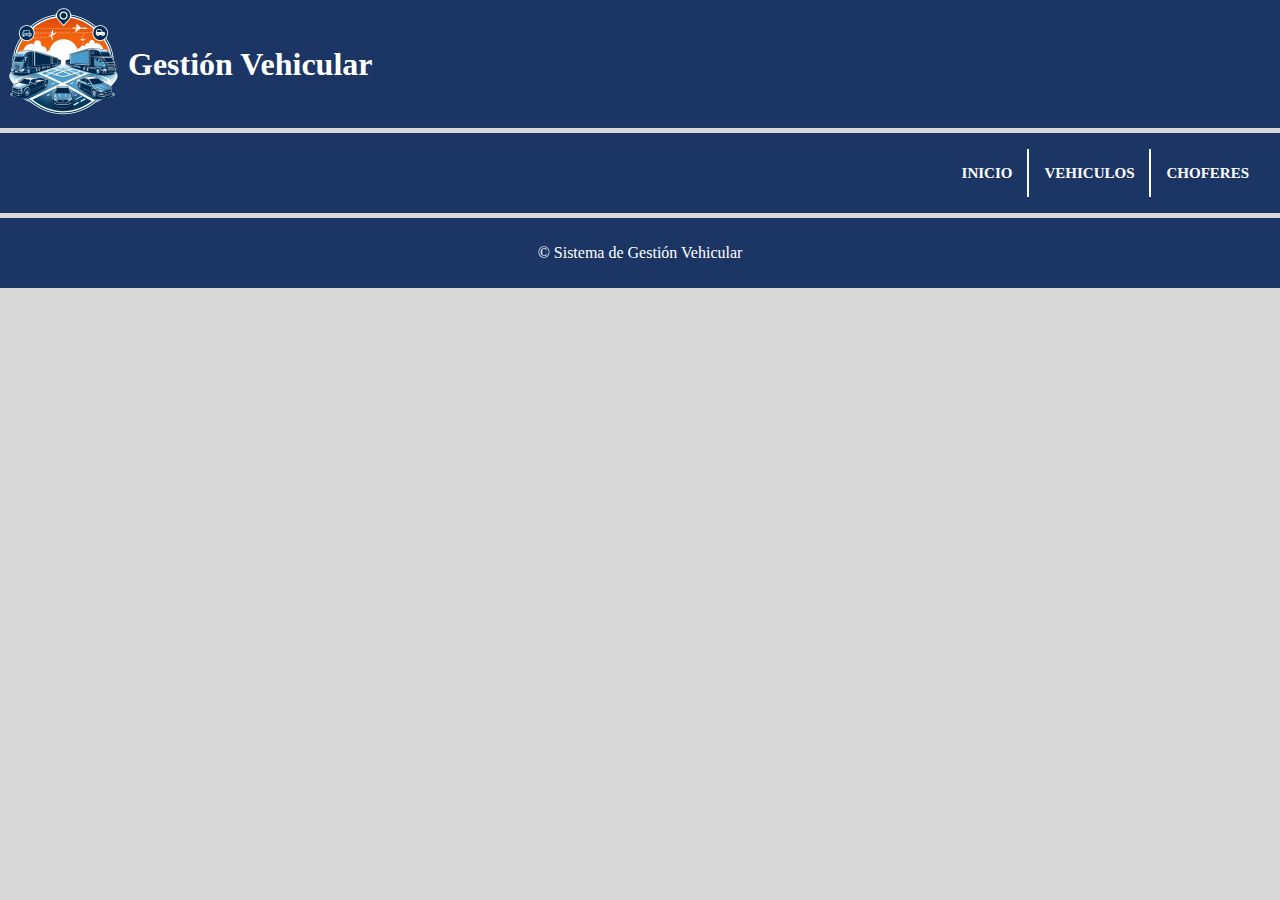
==== index.html @ 60c3ffba "V2.1.0" ====
<!DOCTYPE html>
<html lang="en">

<head>
    <meta charset="UTF-8">
    <meta name="viewport" content="width=device-width, initial-scale=1.0">
    <title>Gestión Vehicular</title>
    <style>

        body{
            background-color: rgb(218, 217, 217);
            margin: 0px;
            padding: 0px;
        }

        header {
            display: flex;
            align-items: center;
            background-color: #1B3665;
            color: white;
            
        }

        nav {
            background-color: #1B3665;
            padding: 1px;
            margin-top: 5px;
            margin-bottom: 5px;
        }

        nav ul {
            list-style-type: none;
            margin: 10px;
            padding: 5px;
            display: flex;
            justify-content:flex-end;
        }

        nav li {
            border-right: 2px solid #fff;
            padding: 15px;
            transition: background-color 0.3s;
        }

        nav li:last-child {
            border-right: none;
        }

        nav a {
            text-decoration: none;
            color: #fff;
            font-weight: bold;
            font-size: 15px;

        }

        nav li:hover {
            padding: 15px;
            background-color: #2980b9;
        }

        .menu {
            background-color: #da6517ce;
            width: 200px;
            padding: 20px;
            box-sizing: border-box;
            margin-right: 20px;
        }

        .menu ul {
            padding: 0;
            list-style-type: none;
        }

        .menu ul li {
            margin-bottom: 79px;
            text-align: center;
            
        }

        .menu a {
            text-decoration: none;
            color: #fff;
            font-weight: bold;
            font-size: 15px;

        }
        
        .menu h1 {
            color: #074b79;
            font-weight: bold;
            font-size: 15px;

        }
        
        section {
            display: flex;
            justify-content: center;
            width: 100%;
            
        }

        .informacion {
            text-align: left;
            display: flex;
            justify-content: space-between;
        }

        .informacion article{
            margin: 5px;
            margin-top: 0;
            margin-bottom: 0;
            flex: 1;
            background-color: whi;
        }

        .informacion article h1{
            color: #F7921E;
            text-align: center;
            
        }
        
        .informacion article {
            background-color: #1B3665 ;
            text-align: left;
            padding: 20px;
        }

        .informacion article p{
            color: white;
        }

        .titulo {
            color: #F7921E;
        }

        .imgLogo {
            width: 10%;
        }

        footer{
            background-color: #1B3665;
            color: white;
            padding: 10px;
            text-align: center;
            margin-top: 5px;
        }
    </style>
</head>

<body>
    <header>
        <img class="imgLogo" src="images/LogoGestionVehicular.png" alt="Logo Gestion Vehicular">
        <h1 align="center">Gestión Vehicular</h1>
    </header>
    
    <nav>
        <ul>
            <li><a href="#">INICIO</a></li>
            <li><a href="vehiculos.html">VEHICULOS</a></li>
            <li><a href="chofer.html">CHOFERES</a></li>
        </ul>
    </nav>

    <footer>
        <p>&copy Sistema de Gestión Vehicular</p>
    </footer>
</body>

</html>
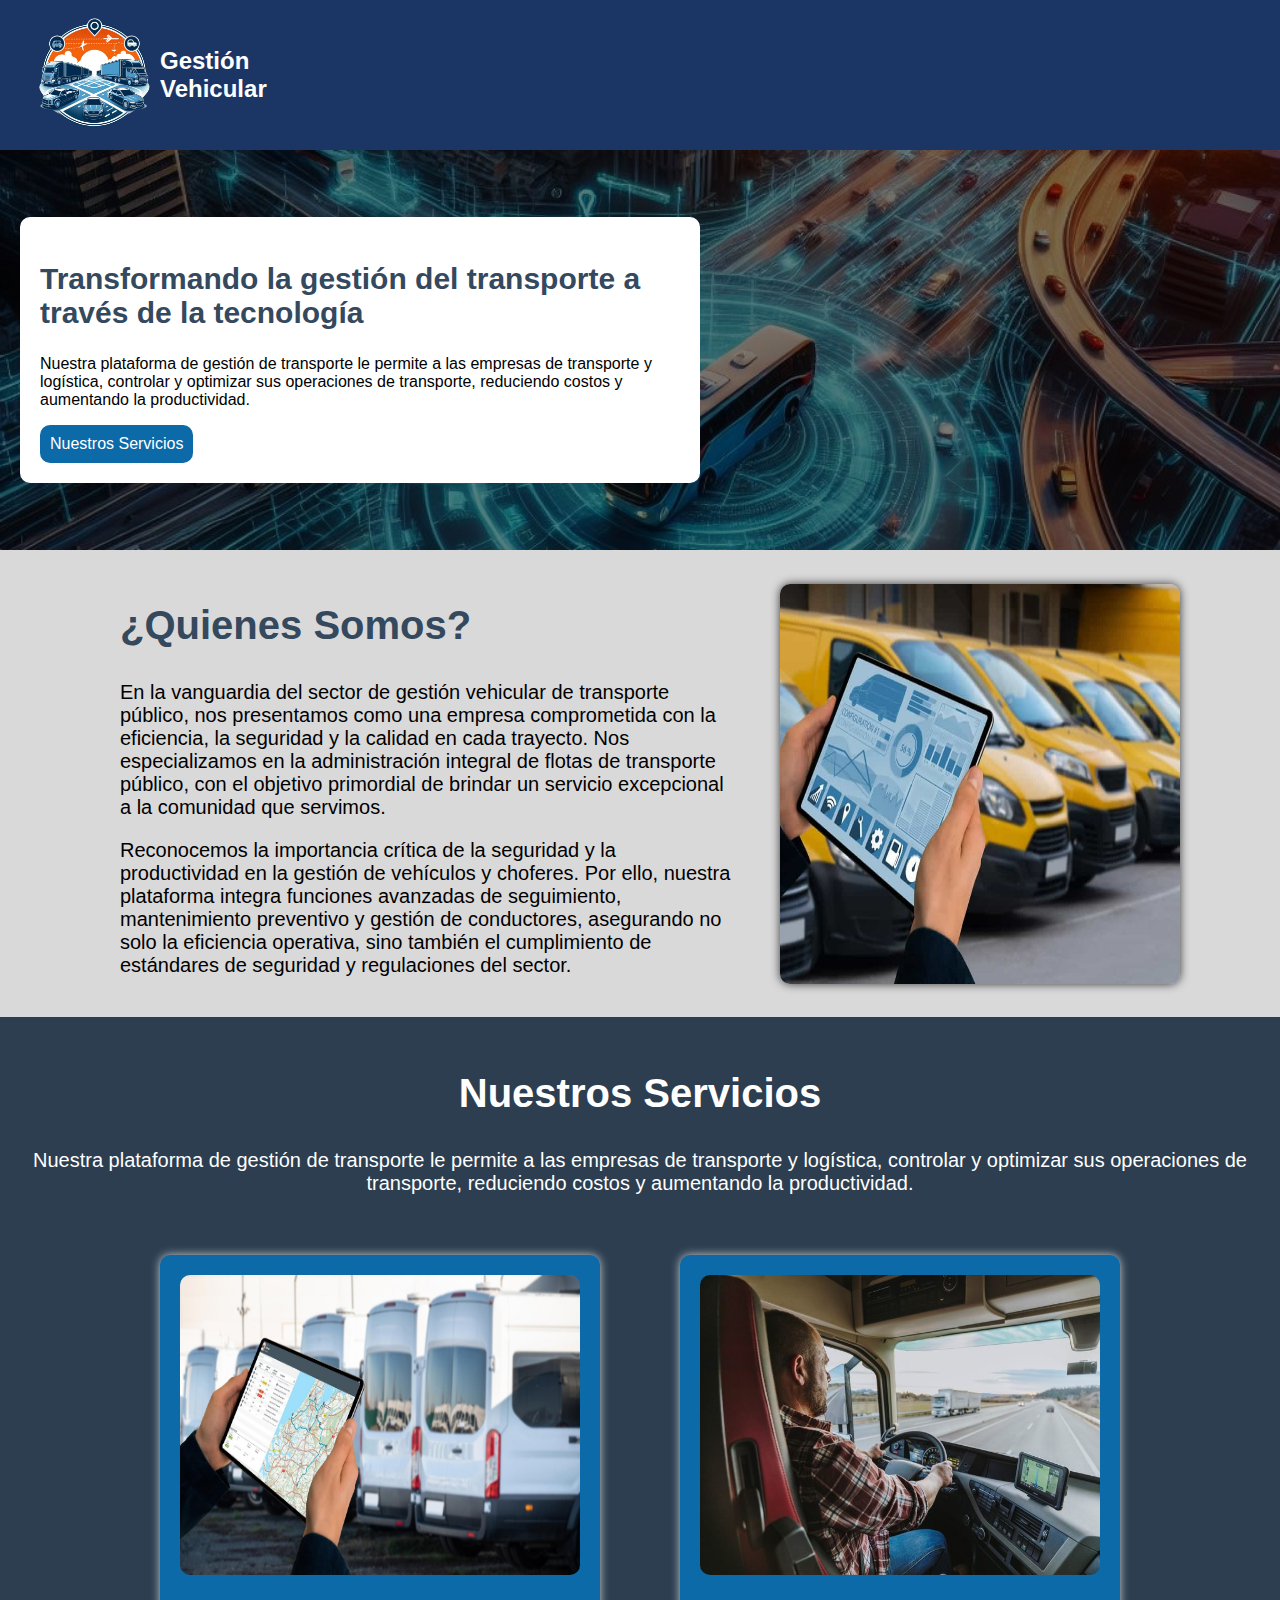
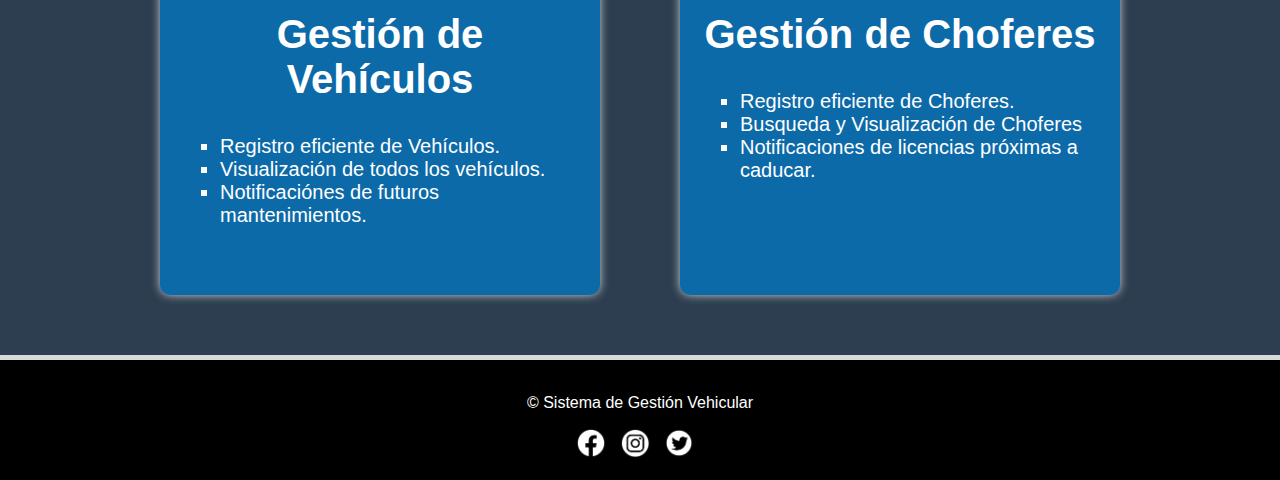
==== commit 38876168: "V3.0.3" ====
--- a/index.html
+++ b/index.html
@@ -1,170 +1,260 @@
 <!DOCTYPE html>
-<html lang="en">
+<html>
 
 <head>
-    <meta charset="UTF-8">
-    <meta name="viewport" content="width=device-width, initial-scale=1.0">
-    <title>Gestión Vehicular</title>
-    <style>
-
-        body{
-            background-color: rgb(218, 217, 217);
-            margin: 0px;
-            padding: 0px;
-        }
-
-        header {
-            display: flex;
-            align-items: center;
-            background-color: #1B3665;
-            color: white;
-            
-        }
-
-        nav {
-            background-color: #1B3665;
-            padding: 1px;
-            margin-top: 5px;
-            margin-bottom: 5px;
-        }
-
-        nav ul {
-            list-style-type: none;
-            margin: 10px;
-            padding: 5px;
-            display: flex;
-            justify-content:flex-end;
-        }
-
-        nav li {
-            border-right: 2px solid #fff;
-            padding: 15px;
-            transition: background-color 0.3s;
-        }
-
-        nav li:last-child {
-            border-right: none;
-        }
-
-        nav a {
-            text-decoration: none;
-            color: #fff;
-            font-weight: bold;
-            font-size: 15px;
-
-        }
-
-        nav li:hover {
-            padding: 15px;
-            background-color: #2980b9;
-        }
-
-        .menu {
-            background-color: #da6517ce;
-            width: 200px;
-            padding: 20px;
-            box-sizing: border-box;
-            margin-right: 20px;
-        }
-
-        .menu ul {
-            padding: 0;
-            list-style-type: none;
-        }
-
-        .menu ul li {
-            margin-bottom: 79px;
-            text-align: center;
-            
-        }
-
-        .menu a {
-            text-decoration: none;
-            color: #fff;
-            font-weight: bold;
-            font-size: 15px;
-
-        }
-        
-        .menu h1 {
-            color: #074b79;
-            font-weight: bold;
-            font-size: 15px;
-
-        }
-        
-        section {
-            display: flex;
-            justify-content: center;
-            width: 100%;
-            
-        }
-
-        .informacion {
-            text-align: left;
-            display: flex;
-            justify-content: space-between;
-        }
-
-        .informacion article{
-            margin: 5px;
-            margin-top: 0;
-            margin-bottom: 0;
-            flex: 1;
-            background-color: whi;
-        }
-
-        .informacion article h1{
-            color: #F7921E;
-            text-align: center;
-            
-        }
-        
-        .informacion article {
-            background-color: #1B3665 ;
-            text-align: left;
-            padding: 20px;
-        }
-
-        .informacion article p{
-            color: white;
-        }
-
-        .titulo {
-            color: #F7921E;
-        }
-
-        .imgLogo {
-            width: 10%;
-        }
-
-        footer{
-            background-color: #1B3665;
-            color: white;
-            padding: 10px;
-            text-align: center;
-            margin-top: 5px;
-        }
-    </style>
+  <meta charset="UTF-8" />
+  <title>Sistema de Gestion Vehicular</title>
+  <link rel="stylesheet" href="css/main.css" /> 
+  <style>
+    
+    .titulo {
+      margin-left: 10px;
+      font-size: 30px;
+      color: #fff;
+    }
+
+    .menu {
+      background-color: #1b3665;
+      padding: 20px;
+      text-align: left;
+    }
+
+    .botonInicioSesion {
+      color: #2c3e50;
+      text-decoration: none;
+      padding: 20px;
+      font-size: 20px;
+      border-radius: 10px;
+      background-color: #fff;
+    }
+
+    .botonInicioSesion:hover {
+      background-color: #0d6aa8;
+      color: #fff;
+    }
+
+    .menu ul {
+      list-style-type: none;
+      margin-top: 10px;
+      margin-bottom: 10px;
+      margin-left: 70%;
+      padding: 5px;
+      display: inline-flex;
+      justify-content: flex-end;
+    }
+
+    .menu li {
+      border-right: 2px solid #fff;
+      padding: 15px;
+    }
+
+    .menu li:last-child {
+      border-right: none;
+    }
+
+    .menu img {
+      width: 30px;
+      height: 30px;
+    }
+
+    .bgSection {
+      background-image: linear-gradient(rgba(0, 0, 0, 0.5),
+          rgba(0, 0, 0, 0.5)),
+        url("img/geo.jpg");
+      background-repeat: no-repeat;
+      background-size: cover;
+      background-position: center;
+      height: 400px;
+      display: flex;
+      align-items: center;
+      justify-content: left;
+    }
+
+    .slogan {
+      background-color: #fff;
+      padding: 20px;
+      width: 50%;
+      text-align: left;
+      margin-left: 20px;
+      border-radius: 10px;
+    }
+
+    .slogan h2 {
+      font-size: 30px;
+      color: #34495e;
+    }
+
+    .slogan a {
+      background-color: #0d6aa8;
+      color: #fff;
+      padding: 10px;
+      border-radius: 10px;
+      text-decoration: none;
+      display: block;
+      width: fit-content;
+    }
+
+    .somos {
+      display: flex;
+      align-items: center;
+      justify-content: center;
+      padding: 20px;
+    }
+
+    .texto {
+      width: 50%;
+      text-align: left;
+      margin-right: 40px;
+      margin-left: 20px;
+    }
+
+    .tituloSeccion {
+      font-size: 40px;
+      color: #34495e;
+    }
+
+    .textoSeccion {
+      font-size: 20px;
+    }
+
+    .imgSomos {
+      height: 400px;
+      width: 400px;
+      border-radius: 10px;
+      box-shadow: 0px 0px 10px 0px rgba(0, 0, 0, 0.75);
+    }
+
+    #servicios {
+      padding: 20px;
+      text-align: center;
+      background-color: #2c3e50;
+      color: #fff;
+    }
+
+    #servicios h2 {
+      font-size: 40px;
+      color: #fff;
+    }
+
+    .items {
+      display: flex;
+      align-items: center;
+      justify-content: center;
+    }
+
+    .imgServicio {
+      width: 400px;
+      height: 300px;
+      border-radius: 10px;
+    }
+
+    .tarjeta {
+      margin: 40px;
+      padding: 20px;
+      background-color: #0d6aa8;
+      border-radius: 10px;
+      box-shadow: 0px 0px 10px 0px rgba(255, 255, 255, 0.75);
+      width: 400px;
+      height: 600px;
+    }
+
+    .tituloServicio {
+      color: #000;
+      font-size: 35px;
+    }
+
+    .tarjeta ul {
+      text-align: left;
+      color: #fff;
+      font-size: 20px;
+    }
+
+    .tarjeta ul {
+      list-style-type: square;
+    }
+
+    
+  </style>
 </head>
 
 <body>
-    <header>
-        <img class="imgLogo" src="images/LogoGestionVehicular.png" alt="Logo Gestion Vehicular">
-        <h1 align="center">Gestión Vehicular</h1>
-    </header>
-    
-    <nav>
+  <header>
+    <img id="logoEmpresa" src="img/LogoGestionVehicular.png" alt="Logo Gestion Vehicular">
+    <h1>Gestión Vehicular</h1>
+    <a href="login.php" class="botonInicioSesion">Iniciar Sesión</a>
+  </header>
+  
+  <section class="bgSection">
+    <article class="slogan">
+      <h2>
+        Transformando la gestión del transporte a través de la tecnología
+      </h2>
+      <p>
+        Nuestra plataforma de gestión de transporte le permite a las empresas
+        de transporte y logística, controlar y optimizar sus operaciones de
+        transporte, reduciendo costos y aumentando la productividad.
+      </p>
+      <a href="#servicios">Nuestros Servicios</a>
+    </article>
+  </section>
+
+  <section class="somos">
+    <article class="texto">
+      <h2 class="tituloSeccion">¿Quienes Somos?</h2>
+      <p class="textoSeccion">
+        En la vanguardia del sector de gestión vehicular de transporte
+        público, nos presentamos como una empresa comprometida con la
+        eficiencia, la seguridad y la calidad en cada trayecto. Nos
+        especializamos en la administración integral de flotas de transporte
+        público, con el objetivo primordial de brindar un servicio excepcional
+        a la comunidad que servimos.
+      </p>
+      <p class="textoSeccion">
+        Reconocemos la importancia crítica de la seguridad y la productividad
+        en la gestión de vehículos y choferes. Por ello, nuestra plataforma
+        integra funciones avanzadas de seguimiento, mantenimiento preventivo y
+        gestión de conductores, asegurando no solo la eficiencia operativa,
+        sino también el cumplimiento de estándares de seguridad y regulaciones
+        del sector.
+      </p>
+    </article>
+    <img src="img/flota.jpg" alt="gestion de flota" class="imgSomos" />
+  </section>
+
+  <section id="servicios">
+    <h2>Nuestros Servicios</h2>
+    <p class="textoSeccion">
+      Nuestra plataforma de gestión de transporte le permite a las empresas de
+      transporte y logística, controlar y optimizar sus operaciones de
+      transporte, reduciendo costos y aumentando la productividad.
+    </p>
+    <section class="items">
+      <article class="tarjeta">
+        <img src="img/vehiculos.jpg" alt="Gestion Vehiculos" class="imgServicio" />
+        <h2 class="tituloServicio">Gestión de Vehículos</h2>
         <ul>
-            <li><a href="#">INICIO</a></li>
-            <li><a href="vehiculos.html">VEHICULOS</a></li>
-            <li><a href="chofer.html">CHOFERES</a></li>
+          <li>Registro eficiente de Vehículos.</li>
+          <li>Visualización de todos los vehículos.</li>
+          <li>Notificaciónes de futuros mantenimientos.</li>
         </ul>
-    </nav>
-
-    <footer>
-        <p>&copy Sistema de Gestión Vehicular</p>
-    </footer>
+      </article>
+      <article class="tarjeta">
+        <img src="img/chofer.jpg" alt="Gestion Chofer" class="imgServicio" />
+        <h2 class="tituloServicio">Gestión de Choferes</h2>
+        <ul>
+          <li>Registro eficiente de Choferes.</li>
+          <li>Busqueda y Visualización de Choferes</li>
+          <li>Notificaciones de licencias próximas a caducar.</li>
+        </ul>
+      </article>
+    </section>
+  </section>
+  <footer>
+    <p>&copy Sistema de Gestión Vehicular</p>
+    <a  href="https://www.facebook.com/zuck?locale=es_LA"><img id="logoRedes" src="img/LogoFacebook.png" alt="LogoInsta"></a>
+    <a  href="https://www.instagram.com/zuck/"><img id="logoRedes" src="img/LogoInsta.png" alt="LogoInsta"></a>
+    <a href="https://twitter.com/MarkCrtlC"><img id="logoRedes" src="img/LogoTwitter.png" alt="LogoInsta"> </a>
+  </footer>
 </body>
 
 </html>--- a/css/main.css
+++ b/css/main.css
@@ -0,0 +1,98 @@
+body {
+    background-color: rgb(218, 217, 217);
+    margin: 0;
+    padding: 0;
+    font-family: Arial, Helvetica, sans-serif;
+}
+
+header {
+    display: flex;
+    align-items: center;
+    background-color: #1B3665;
+    color: white;
+    padding: 10px;
+}
+
+#logoEmpresa {
+    width: 130px;
+    margin-left: 20px;
+}
+
+.logoSalir {
+    width: 40px;
+    height: 40px;
+    margin-left: 200px;
+}
+
+header h1 {
+    margin-right: 20px;
+    color: white;
+    font-size: x-large;
+}
+
+header a {
+    color: white;
+    text-decoration: none;
+    margin-left: 1200px;
+}
+
+nav {
+    background-color: #000000;
+    padding: 1px;
+    margin-top: 5px;
+    margin-bottom: 5px;
+}
+
+nav ul {
+    list-style-type: none;
+    margin: 5px;
+    padding: 5px;
+    display: flex;
+    justify-content: flex-end;
+    margin-right: 20px;
+}
+
+nav li {
+    border-right: 2px solid #ffffff;
+    padding: 10px;
+    transition: background-color 0.3s;
+}
+
+nav li:hover {
+    padding: 10px;
+    background-color: grey;
+}
+
+nav li:last-child {
+    border-right: none;
+   
+}
+
+nav a {
+    text-decoration: none;
+    color: #ffffff;
+    font-size: 15px;
+}
+
+
+footer {
+    bottom: 0;
+    width: 100%;
+    background-color: #000000;
+    color: rgb(255, 255, 255);
+    padding: 18px;
+    text-align: center;
+    box-sizing: border-box;
+    margin-top: 5px;
+    
+}
+
+#logoRedes {
+    width: 30px;
+    height: 30px;
+    margin-right: 10px;
+}
+
+
+
+
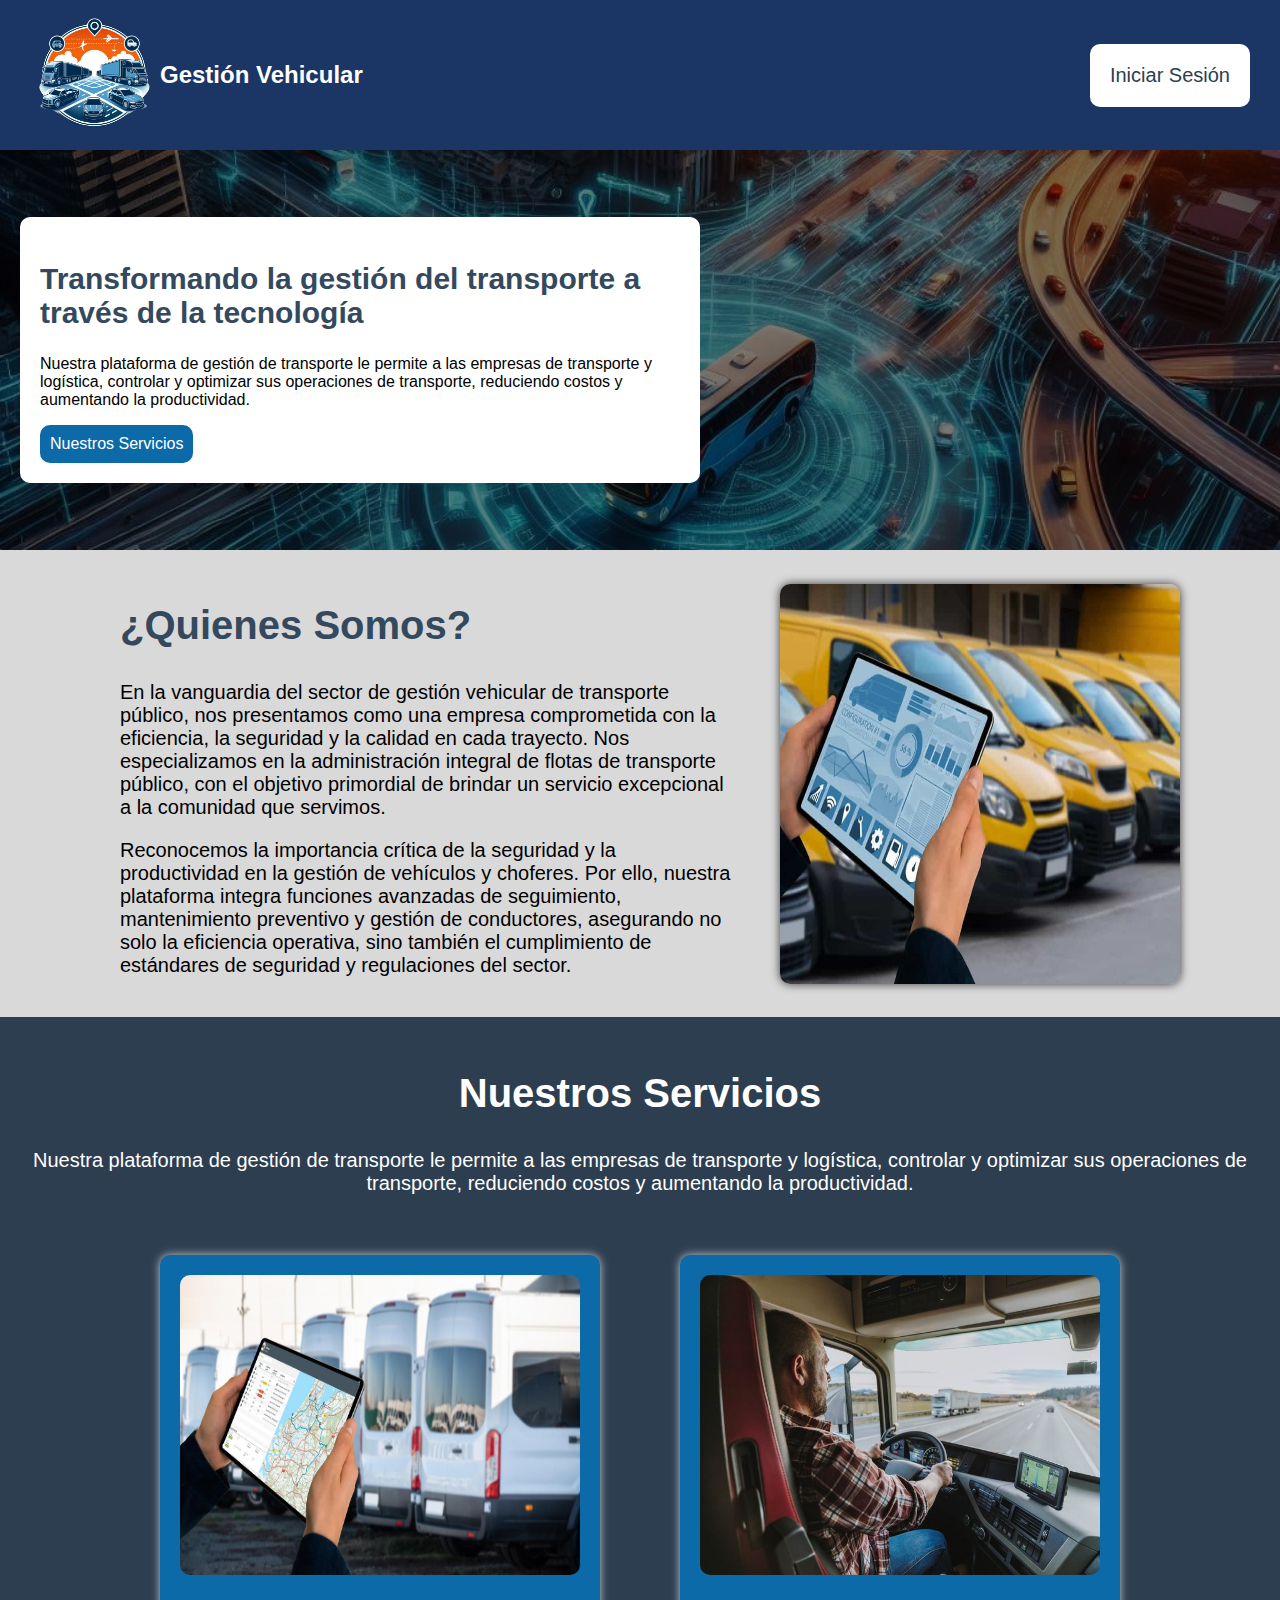
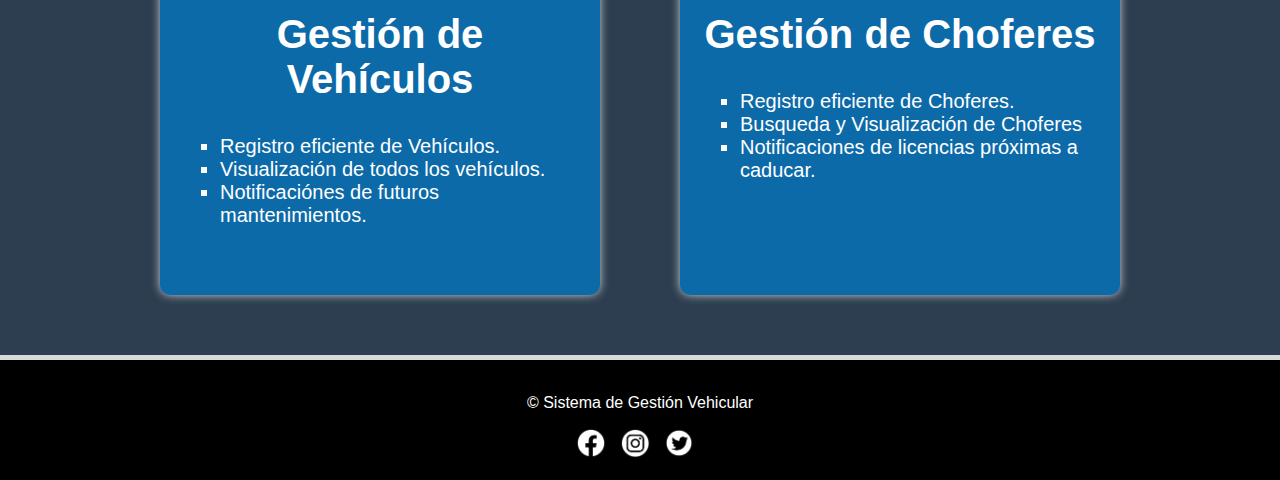
==== commit 20ef6abb: "V3.0.4 corrección ancho" ====
--- a/index.html
+++ b/index.html
@@ -1,260 +1,274 @@
 <!DOCTYPE html>
 <html>
-
-<head>
-  <meta charset="UTF-8" />
-  <title>Sistema de Gestion Vehicular</title>
-  <link rel="stylesheet" href="css/main.css" /> 
-  <style>
-    
-    .titulo {
-      margin-left: 10px;
-      font-size: 30px;
-      color: #fff;
-    }
-
-    .menu {
-      background-color: #1b3665;
-      padding: 20px;
-      text-align: left;
-    }
-
-    .botonInicioSesion {
-      color: #2c3e50;
-      text-decoration: none;
-      padding: 20px;
-      font-size: 20px;
-      border-radius: 10px;
-      background-color: #fff;
-    }
-
-    .botonInicioSesion:hover {
-      background-color: #0d6aa8;
-      color: #fff;
-    }
-
-    .menu ul {
-      list-style-type: none;
-      margin-top: 10px;
-      margin-bottom: 10px;
-      margin-left: 70%;
-      padding: 5px;
-      display: inline-flex;
-      justify-content: flex-end;
-    }
-
-    .menu li {
-      border-right: 2px solid #fff;
-      padding: 15px;
-    }
-
-    .menu li:last-child {
-      border-right: none;
-    }
-
-    .menu img {
-      width: 30px;
-      height: 30px;
-    }
-
-    .bgSection {
-      background-image: linear-gradient(rgba(0, 0, 0, 0.5),
-          rgba(0, 0, 0, 0.5)),
-        url("img/geo.jpg");
-      background-repeat: no-repeat;
-      background-size: cover;
-      background-position: center;
-      height: 400px;
-      display: flex;
-      align-items: center;
-      justify-content: left;
-    }
-
-    .slogan {
-      background-color: #fff;
-      padding: 20px;
-      width: 50%;
-      text-align: left;
-      margin-left: 20px;
-      border-radius: 10px;
-    }
-
-    .slogan h2 {
-      font-size: 30px;
-      color: #34495e;
-    }
-
-    .slogan a {
-      background-color: #0d6aa8;
-      color: #fff;
-      padding: 10px;
-      border-radius: 10px;
-      text-decoration: none;
-      display: block;
-      width: fit-content;
-    }
-
-    .somos {
-      display: flex;
-      align-items: center;
-      justify-content: center;
-      padding: 20px;
-    }
-
-    .texto {
-      width: 50%;
-      text-align: left;
-      margin-right: 40px;
-      margin-left: 20px;
-    }
-
-    .tituloSeccion {
-      font-size: 40px;
-      color: #34495e;
-    }
-
-    .textoSeccion {
-      font-size: 20px;
-    }
-
-    .imgSomos {
-      height: 400px;
-      width: 400px;
-      border-radius: 10px;
-      box-shadow: 0px 0px 10px 0px rgba(0, 0, 0, 0.75);
-    }
-
-    #servicios {
-      padding: 20px;
-      text-align: center;
-      background-color: #2c3e50;
-      color: #fff;
-    }
-
-    #servicios h2 {
-      font-size: 40px;
-      color: #fff;
-    }
-
-    .items {
-      display: flex;
-      align-items: center;
-      justify-content: center;
-    }
-
-    .imgServicio {
-      width: 400px;
-      height: 300px;
-      border-radius: 10px;
-    }
-
-    .tarjeta {
-      margin: 40px;
-      padding: 20px;
-      background-color: #0d6aa8;
-      border-radius: 10px;
-      box-shadow: 0px 0px 10px 0px rgba(255, 255, 255, 0.75);
-      width: 400px;
-      height: 600px;
-    }
-
-    .tituloServicio {
-      color: #000;
-      font-size: 35px;
-    }
-
-    .tarjeta ul {
-      text-align: left;
-      color: #fff;
-      font-size: 20px;
-    }
-
-    .tarjeta ul {
-      list-style-type: square;
-    }
-
-    
-  </style>
-</head>
-
-<body>
-  <header>
-    <img id="logoEmpresa" src="img/LogoGestionVehicular.png" alt="Logo Gestion Vehicular">
-    <h1>Gestión Vehicular</h1>
-    <a href="login.php" class="botonInicioSesion">Iniciar Sesión</a>
-  </header>
-  
-  <section class="bgSection">
-    <article class="slogan">
-      <h2>
-        Transformando la gestión del transporte a través de la tecnología
-      </h2>
-      <p>
-        Nuestra plataforma de gestión de transporte le permite a las empresas
-        de transporte y logística, controlar y optimizar sus operaciones de
+  <head>
+    <meta charset="UTF-8" />
+    <title>Sistema de Gestion Vehicular</title>
+    <link rel="stylesheet" href="css/main.css" />
+    <style>
+      .titulo {
+        margin-left: 10px;
+        font-size: 30px;
+        color: #fff;
+      }
+
+      .menu {
+        background-color: #1b3665;
+        padding: 20px;
+        text-align: left;
+      }
+
+      .botonInicioSesion {
+        color: #2c3e50;
+        text-decoration: none;
+        padding: 20px;
+        margin-right: 20px;
+        font-size: 20px;
+        border-radius: 10px;
+        background-color: #fff;
+      }
+
+      .botonInicioSesion:hover {
+        background-color: #0d6aa8;
+        color: #fff;
+      }
+
+      .menu ul {
+        list-style-type: none;
+        margin-top: 10px;
+        margin-bottom: 10px;
+        margin-left: 70%;
+        padding: 5px;
+        display: inline-flex;
+        justify-content: flex-end;
+      }
+
+      .menu li {
+        border-right: 2px solid #fff;
+        padding: 15px;
+      }
+
+      .menu li:last-child {
+        border-right: none;
+      }
+
+      .menu img {
+        width: 30px;
+        height: 30px;
+      }
+
+      .bgSection {
+        background-image: linear-gradient(
+            rgba(0, 0, 0, 0.5),
+            rgba(0, 0, 0, 0.5)
+          ),
+          url("img/geo.jpg");
+        background-repeat: no-repeat;
+        background-size: cover;
+        background-position: center;
+        height: 400px;
+        display: flex;
+        align-items: center;
+        justify-content: left;
+      }
+
+      .slogan {
+        background-color: #fff;
+        padding: 20px;
+        width: 50%;
+        text-align: left;
+        margin-left: 20px;
+        border-radius: 10px;
+      }
+
+      .slogan h2 {
+        font-size: 30px;
+        color: #34495e;
+      }
+
+      .slogan a {
+        background-color: #0d6aa8;
+        color: #fff;
+        padding: 10px;
+        border-radius: 10px;
+        text-decoration: none;
+        display: block;
+        width: fit-content;
+      }
+
+      .somos {
+        display: flex;
+        align-items: center;
+        justify-content: center;
+        padding: 20px;
+      }
+
+      .texto {
+        width: 50%;
+        text-align: left;
+        margin-right: 40px;
+        margin-left: 20px;
+      }
+
+      .tituloSeccion {
+        font-size: 40px;
+        color: #34495e;
+      }
+
+      .textoSeccion {
+        font-size: 20px;
+      }
+
+      .imgSomos {
+        height: 400px;
+        width: 400px;
+        border-radius: 10px;
+        box-shadow: 0px 0px 10px 0px rgba(0, 0, 0, 0.75);
+      }
+
+      #servicios {
+        padding: 20px;
+        text-align: center;
+        background-color: #2c3e50;
+        color: #fff;
+      }
+
+      #servicios h2 {
+        font-size: 40px;
+        color: #fff;
+      }
+
+      .items {
+        display: flex;
+        align-items: center;
+        justify-content: center;
+      }
+
+      .imgServicio {
+        width: 400px;
+        height: 300px;
+        border-radius: 10px;
+      }
+
+      .tarjeta {
+        margin: 40px;
+        padding: 20px;
+        background-color: #0d6aa8;
+        border-radius: 10px;
+        box-shadow: 0px 0px 10px 0px rgba(255, 255, 255, 0.75);
+        width: 400px;
+        height: 600px;
+      }
+
+      .tituloServicio {
+        color: #000;
+        font-size: 35px;
+      }
+
+      .tarjeta ul {
+        text-align: left;
+        color: #fff;
+        font-size: 20px;
+      }
+
+      .tarjeta ul {
+        list-style-type: square;
+      }
+    </style>
+  </head>
+
+  <body>
+    <header>
+      <section class="logoEmpresa">
+        <img
+          id="logoEmpresa"
+          src="img/LogoGestionVehicular.png"
+          alt="Logo Gestion Vehicular"
+        />
+        <h1>Gestión Vehicular</h1>
+      </section>
+      <a href="login.php" class="botonInicioSesion">Iniciar Sesión</a>
+    </header>
+
+    <section class="bgSection">
+      <article class="slogan">
+        <h2>
+          Transformando la gestión del transporte a través de la tecnología
+        </h2>
+        <p>
+          Nuestra plataforma de gestión de transporte le permite a las empresas
+          de transporte y logística, controlar y optimizar sus operaciones de
+          transporte, reduciendo costos y aumentando la productividad.
+        </p>
+        <a href="#servicios">Nuestros Servicios</a>
+      </article>
+    </section>
+
+    <section class="somos">
+      <article class="texto">
+        <h2 class="tituloSeccion">¿Quienes Somos?</h2>
+        <p class="textoSeccion">
+          En la vanguardia del sector de gestión vehicular de transporte
+          público, nos presentamos como una empresa comprometida con la
+          eficiencia, la seguridad y la calidad en cada trayecto. Nos
+          especializamos en la administración integral de flotas de transporte
+          público, con el objetivo primordial de brindar un servicio excepcional
+          a la comunidad que servimos.
+        </p>
+        <p class="textoSeccion">
+          Reconocemos la importancia crítica de la seguridad y la productividad
+          en la gestión de vehículos y choferes. Por ello, nuestra plataforma
+          integra funciones avanzadas de seguimiento, mantenimiento preventivo y
+          gestión de conductores, asegurando no solo la eficiencia operativa,
+          sino también el cumplimiento de estándares de seguridad y regulaciones
+          del sector.
+        </p>
+      </article>
+      <img src="img/flota.jpg" alt="gestion de flota" class="imgSomos" />
+    </section>
+
+    <section id="servicios">
+      <h2>Nuestros Servicios</h2>
+      <p class="textoSeccion">
+        Nuestra plataforma de gestión de transporte le permite a las empresas de
+        transporte y logística, controlar y optimizar sus operaciones de
         transporte, reduciendo costos y aumentando la productividad.
       </p>
-      <a href="#servicios">Nuestros Servicios</a>
-    </article>
-  </section>
-
-  <section class="somos">
-    <article class="texto">
-      <h2 class="tituloSeccion">¿Quienes Somos?</h2>
-      <p class="textoSeccion">
-        En la vanguardia del sector de gestión vehicular de transporte
-        público, nos presentamos como una empresa comprometida con la
-        eficiencia, la seguridad y la calidad en cada trayecto. Nos
-        especializamos en la administración integral de flotas de transporte
-        público, con el objetivo primordial de brindar un servicio excepcional
-        a la comunidad que servimos.
-      </p>
-      <p class="textoSeccion">
-        Reconocemos la importancia crítica de la seguridad y la productividad
-        en la gestión de vehículos y choferes. Por ello, nuestra plataforma
-        integra funciones avanzadas de seguimiento, mantenimiento preventivo y
-        gestión de conductores, asegurando no solo la eficiencia operativa,
-        sino también el cumplimiento de estándares de seguridad y regulaciones
-        del sector.
-      </p>
-    </article>
-    <img src="img/flota.jpg" alt="gestion de flota" class="imgSomos" />
-  </section>
-
-  <section id="servicios">
-    <h2>Nuestros Servicios</h2>
-    <p class="textoSeccion">
-      Nuestra plataforma de gestión de transporte le permite a las empresas de
-      transporte y logística, controlar y optimizar sus operaciones de
-      transporte, reduciendo costos y aumentando la productividad.
-    </p>
-    <section class="items">
-      <article class="tarjeta">
-        <img src="img/vehiculos.jpg" alt="Gestion Vehiculos" class="imgServicio" />
-        <h2 class="tituloServicio">Gestión de Vehículos</h2>
-        <ul>
-          <li>Registro eficiente de Vehículos.</li>
-          <li>Visualización de todos los vehículos.</li>
-          <li>Notificaciónes de futuros mantenimientos.</li>
-        </ul>
-      </article>
-      <article class="tarjeta">
-        <img src="img/chofer.jpg" alt="Gestion Chofer" class="imgServicio" />
-        <h2 class="tituloServicio">Gestión de Choferes</h2>
-        <ul>
-          <li>Registro eficiente de Choferes.</li>
-          <li>Busqueda y Visualización de Choferes</li>
-          <li>Notificaciones de licencias próximas a caducar.</li>
-        </ul>
-      </article>
+      <section class="items">
+        <article class="tarjeta">
+          <img
+            src="img/vehiculos.jpg"
+            alt="Gestion Vehiculos"
+            class="imgServicio"
+          />
+          <h2 class="tituloServicio">Gestión de Vehículos</h2>
+          <ul>
+            <li>Registro eficiente de Vehículos.</li>
+            <li>Visualización de todos los vehículos.</li>
+            <li>Notificaciónes de futuros mantenimientos.</li>
+          </ul>
+        </article>
+        <article class="tarjeta">
+          <img src="img/chofer.jpg" alt="Gestion Chofer" class="imgServicio" />
+          <h2 class="tituloServicio">Gestión de Choferes</h2>
+          <ul>
+            <li>Registro eficiente de Choferes.</li>
+            <li>Busqueda y Visualización de Choferes</li>
+            <li>Notificaciones de licencias próximas a caducar.</li>
+          </ul>
+        </article>
+      </section>
     </section>
-  </section>
-  <footer>
-    <p>&copy Sistema de Gestión Vehicular</p>
-    <a  href="https://www.facebook.com/zuck?locale=es_LA"><img id="logoRedes" src="img/LogoFacebook.png" alt="LogoInsta"></a>
-    <a  href="https://www.instagram.com/zuck/"><img id="logoRedes" src="img/LogoInsta.png" alt="LogoInsta"></a>
-    <a href="https://twitter.com/MarkCrtlC"><img id="logoRedes" src="img/LogoTwitter.png" alt="LogoInsta"> </a>
-  </footer>
-</body>
-
-</html>+    <footer>
+      <p>&copy Sistema de Gestión Vehicular</p>
+      <a href="https://www.facebook.com/zuck?locale=es_LA"
+        ><img id="logoRedes" src="img/LogoFacebook.png" alt="LogoInsta"
+      /></a>
+      <a href="https://www.instagram.com/zuck/"
+        ><img id="logoRedes" src="img/LogoInsta.png" alt="LogoInsta"
+      /></a>
+      <a href="https://twitter.com/MarkCrtlC"
+        ><img id="logoRedes" src="img/LogoTwitter.png" alt="LogoInsta" />
+      </a>
+    </footer>
+  </body>
+</html>
--- a/css/main.css
+++ b/css/main.css
@@ -1,98 +1,96 @@
 body {
-    background-color: rgb(218, 217, 217);
-    margin: 0;
-    padding: 0;
-    font-family: Arial, Helvetica, sans-serif;
+  background-color: rgb(218, 217, 217);
+  margin: 0;
+  padding: 0;
+  font-family: Arial, Helvetica, sans-serif;
 }
 
 header {
-    display: flex;
-    align-items: center;
-    background-color: #1B3665;
-    color: white;
-    padding: 10px;
+  display: flex;
+  align-items: center;
+  justify-content: space-between;
+  background-color: #1b3665;
+  color: white;
+  padding: 10px;
+}
+
+.logoEmpresa {
+  display: flex;
+  align-items: center;
 }
 
 #logoEmpresa {
-    width: 130px;
-    margin-left: 20px;
+  width: 130px;
+  margin-left: 20px;
 }
 
 .logoSalir {
-    width: 40px;
-    height: 40px;
-    margin-left: 200px;
+  width: 40px;
+  height: 40px;
+  margin-right: 20px;
 }
 
 header h1 {
-    margin-right: 20px;
-    color: white;
-    font-size: x-large;
+  margin-right: 20px;
+  color: white;
+  font-size: x-large;
 }
 
 header a {
-    color: white;
-    text-decoration: none;
-    margin-left: 1200px;
+  color: white;
+  text-decoration: none;
 }
 
 nav {
-    background-color: #000000;
-    padding: 1px;
-    margin-top: 5px;
-    margin-bottom: 5px;
+  background-color: #000000;
+  padding: 1px;
+  margin-top: 5px;
+  margin-bottom: 5px;
 }
 
 nav ul {
-    list-style-type: none;
-    margin: 5px;
-    padding: 5px;
-    display: flex;
-    justify-content: flex-end;
-    margin-right: 20px;
+  list-style-type: none;
+  margin: 5px;
+  padding: 5px;
+  display: flex;
+  justify-content: flex-end;
+  margin-right: 20px;
 }
 
 nav li {
-    border-right: 2px solid #ffffff;
-    padding: 10px;
-    transition: background-color 0.3s;
+  border-right: 2px solid #ffffff;
+  padding: 10px;
+  transition: background-color 0.3s;
 }
 
 nav li:hover {
-    padding: 10px;
-    background-color: grey;
+  padding: 10px;
+  background-color: grey;
 }
 
 nav li:last-child {
-    border-right: none;
-   
+  border-right: none;
 }
 
 nav a {
-    text-decoration: none;
-    color: #ffffff;
-    font-size: 15px;
+  text-decoration: none;
+  color: #ffffff;
+  font-size: 15px;
 }
 
-
 footer {
-    bottom: 0;
-    width: 100%;
-    background-color: #000000;
-    color: rgb(255, 255, 255);
-    padding: 18px;
-    text-align: center;
-    box-sizing: border-box;
-    margin-top: 5px;
-    
+  bottom: 0;
+  width: 100%;
+  background-color: #000000;
+  color: rgb(255, 255, 255);
+  padding: 18px;
+  text-align: center;
+  box-sizing: border-box;
+  margin-top: 5px;
 }
 
 #logoRedes {
-    width: 30px;
-    height: 30px;
-    margin-right: 10px;
+  width: 30px;
+  height: 30px;
+  margin-right: 10px;
 }
-
-
-
-
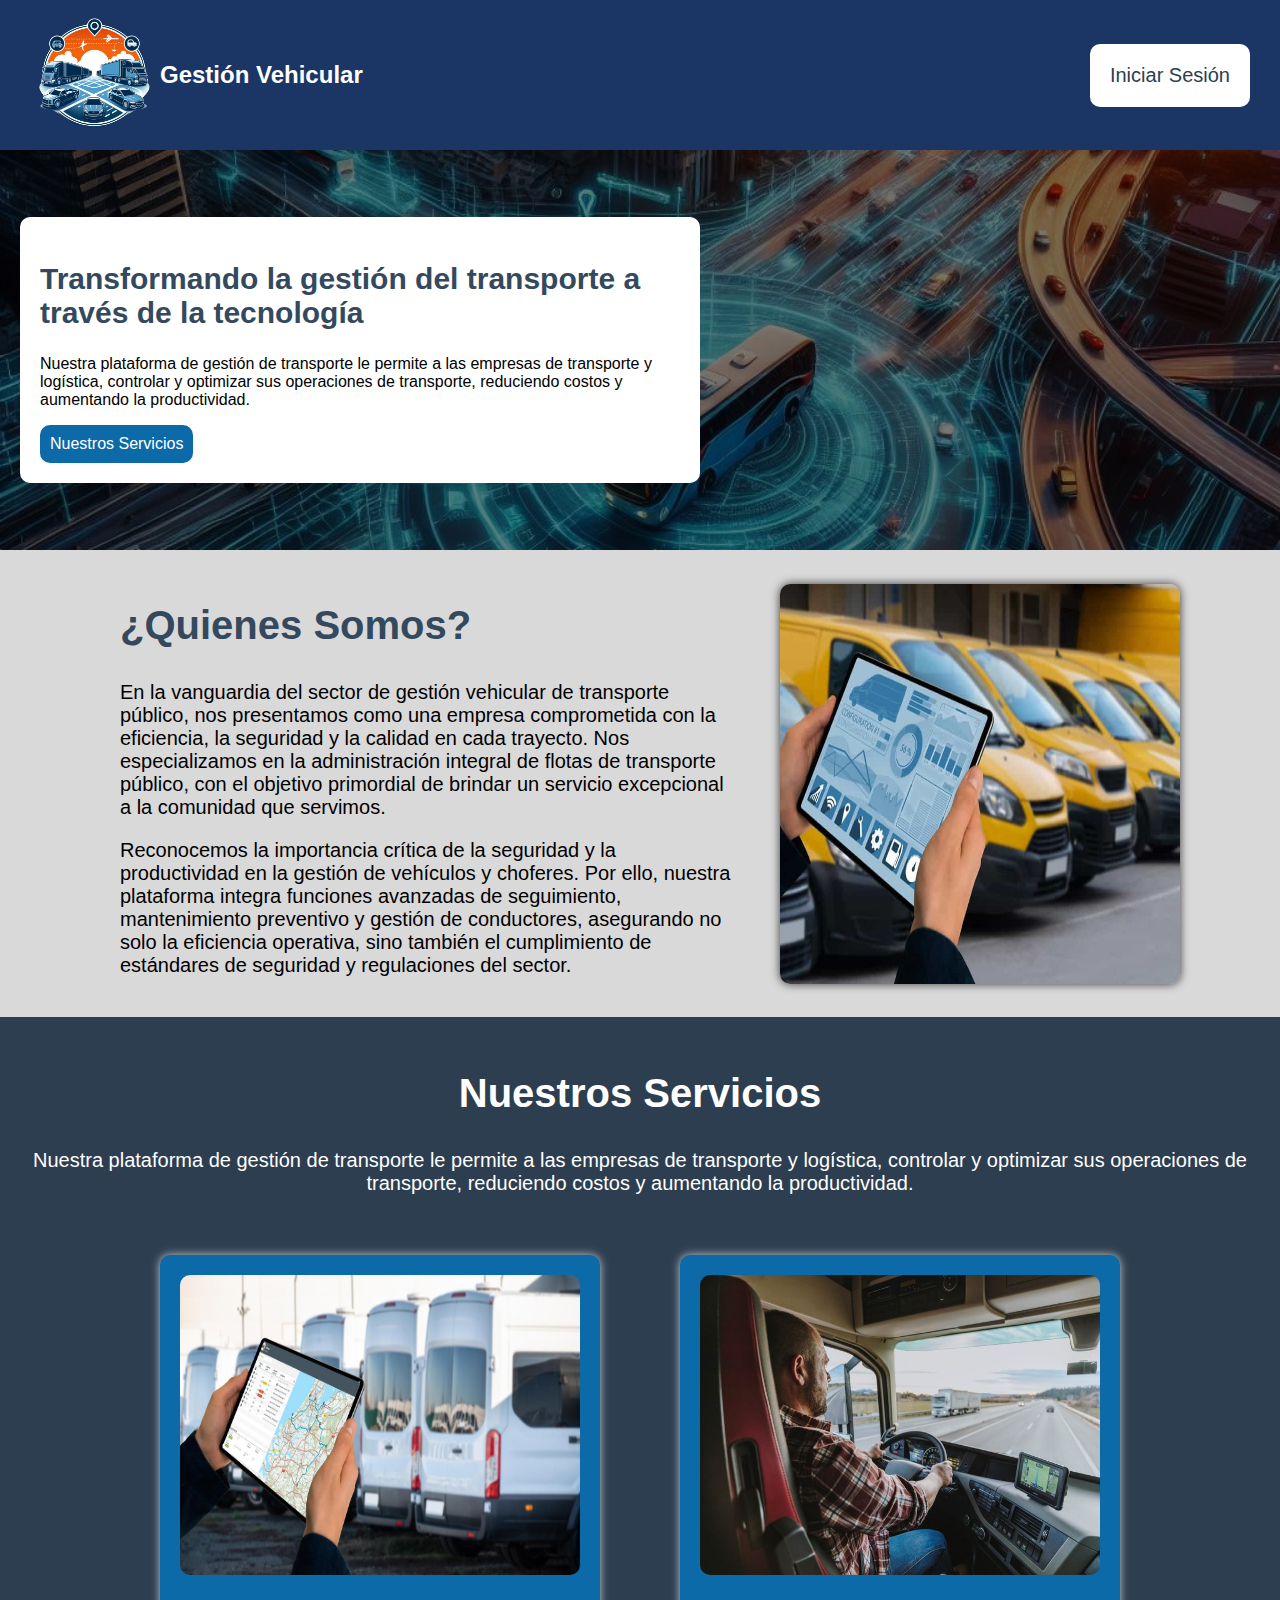
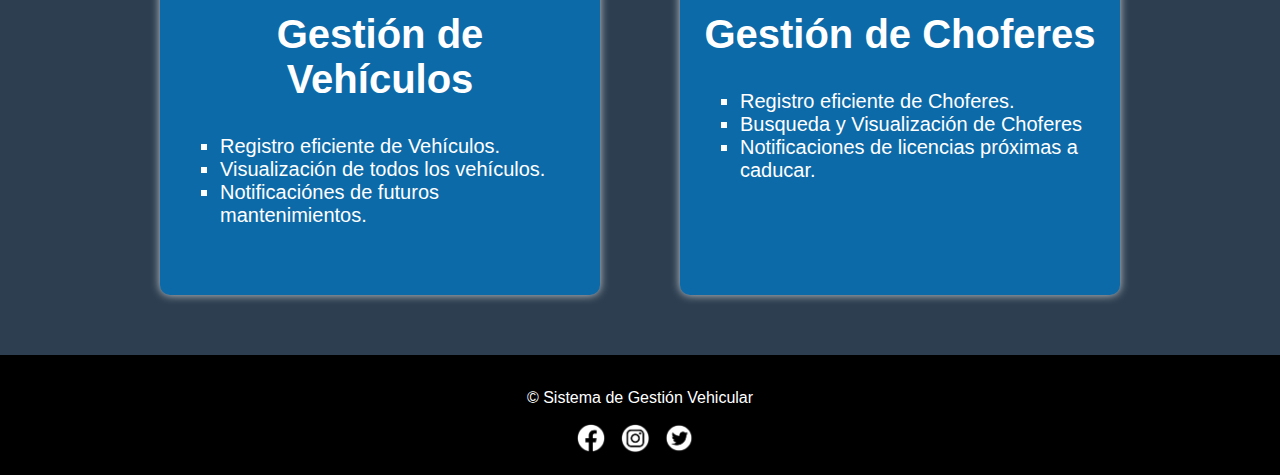
==== commit df733e37: "V3.3.1 Asignar Chofer en Pantalla Vehiculos e integracion con BD" ====
--- a/index.html
+++ b/index.html
@@ -1,274 +1,262 @@
 <!DOCTYPE html>
 <html>
-  <head>
-    <meta charset="UTF-8" />
-    <title>Sistema de Gestion Vehicular</title>
-    <link rel="stylesheet" href="css/main.css" />
-    <style>
-      .titulo {
-        margin-left: 10px;
-        font-size: 30px;
-        color: #fff;
-      }
-
-      .menu {
-        background-color: #1b3665;
-        padding: 20px;
-        text-align: left;
-      }
-
-      .botonInicioSesion {
-        color: #2c3e50;
-        text-decoration: none;
-        padding: 20px;
-        margin-right: 20px;
-        font-size: 20px;
-        border-radius: 10px;
-        background-color: #fff;
-      }
-
-      .botonInicioSesion:hover {
-        background-color: #0d6aa8;
-        color: #fff;
-      }
-
-      .menu ul {
-        list-style-type: none;
-        margin-top: 10px;
-        margin-bottom: 10px;
-        margin-left: 70%;
-        padding: 5px;
-        display: inline-flex;
-        justify-content: flex-end;
-      }
-
-      .menu li {
-        border-right: 2px solid #fff;
-        padding: 15px;
-      }
-
-      .menu li:last-child {
-        border-right: none;
-      }
-
-      .menu img {
-        width: 30px;
-        height: 30px;
-      }
-
-      .bgSection {
-        background-image: linear-gradient(
-            rgba(0, 0, 0, 0.5),
-            rgba(0, 0, 0, 0.5)
-          ),
-          url("img/geo.jpg");
-        background-repeat: no-repeat;
-        background-size: cover;
-        background-position: center;
-        height: 400px;
-        display: flex;
-        align-items: center;
-        justify-content: left;
-      }
-
-      .slogan {
-        background-color: #fff;
-        padding: 20px;
-        width: 50%;
-        text-align: left;
-        margin-left: 20px;
-        border-radius: 10px;
-      }
-
-      .slogan h2 {
-        font-size: 30px;
-        color: #34495e;
-      }
-
-      .slogan a {
-        background-color: #0d6aa8;
-        color: #fff;
-        padding: 10px;
-        border-radius: 10px;
-        text-decoration: none;
-        display: block;
-        width: fit-content;
-      }
-
-      .somos {
-        display: flex;
-        align-items: center;
-        justify-content: center;
-        padding: 20px;
-      }
-
-      .texto {
-        width: 50%;
-        text-align: left;
-        margin-right: 40px;
-        margin-left: 20px;
-      }
-
-      .tituloSeccion {
-        font-size: 40px;
-        color: #34495e;
-      }
-
-      .textoSeccion {
-        font-size: 20px;
-      }
-
-      .imgSomos {
-        height: 400px;
-        width: 400px;
-        border-radius: 10px;
-        box-shadow: 0px 0px 10px 0px rgba(0, 0, 0, 0.75);
-      }
-
-      #servicios {
-        padding: 20px;
-        text-align: center;
-        background-color: #2c3e50;
-        color: #fff;
-      }
-
-      #servicios h2 {
-        font-size: 40px;
-        color: #fff;
-      }
-
-      .items {
-        display: flex;
-        align-items: center;
-        justify-content: center;
-      }
-
-      .imgServicio {
-        width: 400px;
-        height: 300px;
-        border-radius: 10px;
-      }
-
-      .tarjeta {
-        margin: 40px;
-        padding: 20px;
-        background-color: #0d6aa8;
-        border-radius: 10px;
-        box-shadow: 0px 0px 10px 0px rgba(255, 255, 255, 0.75);
-        width: 400px;
-        height: 600px;
-      }
-
-      .tituloServicio {
-        color: #000;
-        font-size: 35px;
-      }
-
-      .tarjeta ul {
-        text-align: left;
-        color: #fff;
-        font-size: 20px;
-      }
-
-      .tarjeta ul {
-        list-style-type: square;
-      }
-    </style>
-  </head>
-
-  <body>
-    <header>
-      <section class="logoEmpresa">
-        <img
-          id="logoEmpresa"
-          src="img/LogoGestionVehicular.png"
-          alt="Logo Gestion Vehicular"
-        />
-        <h1>Gestión Vehicular</h1>
-      </section>
-      <a href="login.php" class="botonInicioSesion">Iniciar Sesión</a>
-    </header>
-
-    <section class="bgSection">
-      <article class="slogan">
-        <h2>
-          Transformando la gestión del transporte a través de la tecnología
-        </h2>
-        <p>
-          Nuestra plataforma de gestión de transporte le permite a las empresas
-          de transporte y logística, controlar y optimizar sus operaciones de
-          transporte, reduciendo costos y aumentando la productividad.
-        </p>
-        <a href="#servicios">Nuestros Servicios</a>
+
+<head>
+  <meta charset="UTF-8" />
+  <title>Sistema de Gestion Vehicular</title>
+  <link rel="stylesheet" href="css/main.css" />
+  <style>
+    .titulo {
+      margin-left: 10px;
+      font-size: 30px;
+      color: #fff;
+    }
+
+    .menu {
+      background-color: #1b3665;
+      padding: 20px;
+      text-align: left;
+    }
+
+    .botonInicioSesion {
+      color: #2c3e50;
+      text-decoration: none;
+      padding: 20px;
+      margin-right: 20px;
+      font-size: 20px;
+      border-radius: 10px;
+      background-color: #fff;
+    }
+
+    .botonInicioSesion:hover {
+      background-color: #0d6aa8;
+      color: #fff;
+    }
+
+    .menu ul {
+      list-style-type: none;
+      margin-top: 10px;
+      margin-bottom: 10px;
+      margin-left: 70%;
+      padding: 5px;
+      display: inline-flex;
+      justify-content: flex-end;
+    }
+
+    .menu li {
+      border-right: 2px solid #fff;
+      padding: 15px;
+    }
+
+    .menu li:last-child {
+      border-right: none;
+    }
+
+    .menu img {
+      width: 30px;
+      height: 30px;
+    }
+
+    .bgSection {
+      background-image: linear-gradient(rgba(0, 0, 0, 0.5),
+          rgba(0, 0, 0, 0.5)),
+        url("img/geo.jpg");
+      background-repeat: no-repeat;
+      background-size: cover;
+      background-position: center;
+      height: 400px;
+      display: flex;
+      align-items: center;
+      justify-content: left;
+    }
+
+    .slogan {
+      background-color: #fff;
+      padding: 20px;
+      width: 50%;
+      text-align: left;
+      margin-left: 20px;
+      border-radius: 10px;
+    }
+
+    .slogan h2 {
+      font-size: 30px;
+      color: #34495e;
+    }
+
+    .slogan a {
+      background-color: #0d6aa8;
+      color: #fff;
+      padding: 10px;
+      border-radius: 10px;
+      text-decoration: none;
+      display: block;
+      width: fit-content;
+    }
+
+    .somos {
+      display: flex;
+      align-items: center;
+      justify-content: center;
+      padding: 20px;
+    }
+
+    .texto {
+      width: 50%;
+      text-align: left;
+      margin-right: 40px;
+      margin-left: 20px;
+    }
+
+    .tituloSeccion {
+      font-size: 40px;
+      color: #34495e;
+    }
+
+    .textoSeccion {
+      font-size: 20px;
+    }
+
+    .imgSomos {
+      height: 400px;
+      width: 400px;
+      border-radius: 10px;
+      box-shadow: 0px 0px 10px 0px rgba(0, 0, 0, 0.75);
+    }
+
+    #servicios {
+      padding: 20px;
+      text-align: center;
+      background-color: #2c3e50;
+      color: #fff;
+    }
+
+    #servicios h2 {
+      font-size: 40px;
+      color: #fff;
+    }
+
+    .items {
+      display: flex;
+      align-items: center;
+      justify-content: center;
+    }
+
+    .imgServicio {
+      width: 400px;
+      height: 300px;
+      border-radius: 10px;
+    }
+
+    .tarjeta {
+      margin: 40px;
+      padding: 20px;
+      background-color: #0d6aa8;
+      border-radius: 10px;
+      box-shadow: 0px 0px 10px 0px rgba(255, 255, 255, 0.75);
+      width: 400px;
+      height: 600px;
+    }
+
+    .tituloServicio {
+      color: #000;
+      font-size: 35px;
+    }
+
+    .tarjeta ul {
+      text-align: left;
+      color: #fff;
+      font-size: 20px;
+    }
+
+    .tarjeta ul {
+      list-style-type: square;
+    }
+  </style>
+</head>
+
+<body>
+  <header>
+    <section class="logoEmpresa">
+      <img id="logoEmpresa" src="img/LogoGestionVehicular.png" alt="Logo Gestion Vehicular" />
+      <h1>Gestión Vehicular</h1>
+    </section>
+    <a href="login.php" class="botonInicioSesion">Iniciar Sesión</a>
+  </header>
+
+  <section class="bgSection">
+    <article class="slogan">
+      <h2>
+        Transformando la gestión del transporte a través de la tecnología
+      </h2>
+      <p>
+        Nuestra plataforma de gestión de transporte le permite a las empresas
+        de transporte y logística, controlar y optimizar sus operaciones de
+        transporte, reduciendo costos y aumentando la productividad.
+      </p>
+      <a href="#servicios">Nuestros Servicios</a>
+    </article>
+  </section>
+
+  <section class="somos">
+    <article class="texto">
+      <h2 class="tituloSeccion">¿Quienes Somos?</h2>
+      <p class="textoSeccion">
+        En la vanguardia del sector de gestión vehicular de transporte
+        público, nos presentamos como una empresa comprometida con la
+        eficiencia, la seguridad y la calidad en cada trayecto. Nos
+        especializamos en la administración integral de flotas de transporte
+        público, con el objetivo primordial de brindar un servicio excepcional
+        a la comunidad que servimos.
+      </p>
+      <p class="textoSeccion">
+        Reconocemos la importancia crítica de la seguridad y la productividad
+        en la gestión de vehículos y choferes. Por ello, nuestra plataforma
+        integra funciones avanzadas de seguimiento, mantenimiento preventivo y
+        gestión de conductores, asegurando no solo la eficiencia operativa,
+        sino también el cumplimiento de estándares de seguridad y regulaciones
+        del sector.
+      </p>
+    </article>
+    <img src="img/flota.jpg" alt="gestion de flota" class="imgSomos" />
+  </section>
+
+  <section id="servicios">
+    <h2>Nuestros Servicios</h2>
+    <p class="textoSeccion">
+      Nuestra plataforma de gestión de transporte le permite a las empresas de
+      transporte y logística, controlar y optimizar sus operaciones de
+      transporte, reduciendo costos y aumentando la productividad.
+    </p>
+    <section class="items">
+      <article class="tarjeta">
+        <img src="img/vehiculos.jpg" alt="Gestion Vehiculos" class="imgServicio" />
+        <h2 class="tituloServicio">Gestión de Vehículos</h2>
+        <ul>
+          <li>Registro eficiente de Vehículos.</li>
+          <li>Visualización de todos los vehículos.</li>
+          <li>Notificaciónes de futuros mantenimientos.</li>
+        </ul>
+      </article>
+      <article class="tarjeta">
+        <img src="img/chofer.jpg" alt="Gestion Chofer" class="imgServicio" />
+        <h2 class="tituloServicio">Gestión de Choferes</h2>
+        <ul>
+          <li>Registro eficiente de Choferes.</li>
+          <li>Busqueda y Visualización de Choferes</li>
+          <li>Notificaciones de licencias próximas a caducar.</li>
+        </ul>
       </article>
     </section>
-
-    <section class="somos">
-      <article class="texto">
-        <h2 class="tituloSeccion">¿Quienes Somos?</h2>
-        <p class="textoSeccion">
-          En la vanguardia del sector de gestión vehicular de transporte
-          público, nos presentamos como una empresa comprometida con la
-          eficiencia, la seguridad y la calidad en cada trayecto. Nos
-          especializamos en la administración integral de flotas de transporte
-          público, con el objetivo primordial de brindar un servicio excepcional
-          a la comunidad que servimos.
-        </p>
-        <p class="textoSeccion">
-          Reconocemos la importancia crítica de la seguridad y la productividad
-          en la gestión de vehículos y choferes. Por ello, nuestra plataforma
-          integra funciones avanzadas de seguimiento, mantenimiento preventivo y
-          gestión de conductores, asegurando no solo la eficiencia operativa,
-          sino también el cumplimiento de estándares de seguridad y regulaciones
-          del sector.
-        </p>
-      </article>
-      <img src="img/flota.jpg" alt="gestion de flota" class="imgSomos" />
-    </section>
-
-    <section id="servicios">
-      <h2>Nuestros Servicios</h2>
-      <p class="textoSeccion">
-        Nuestra plataforma de gestión de transporte le permite a las empresas de
-        transporte y logística, controlar y optimizar sus operaciones de
-        transporte, reduciendo costos y aumentando la productividad.
-      </p>
-      <section class="items">
-        <article class="tarjeta">
-          <img
-            src="img/vehiculos.jpg"
-            alt="Gestion Vehiculos"
-            class="imgServicio"
-          />
-          <h2 class="tituloServicio">Gestión de Vehículos</h2>
-          <ul>
-            <li>Registro eficiente de Vehículos.</li>
-            <li>Visualización de todos los vehículos.</li>
-            <li>Notificaciónes de futuros mantenimientos.</li>
-          </ul>
-        </article>
-        <article class="tarjeta">
-          <img src="img/chofer.jpg" alt="Gestion Chofer" class="imgServicio" />
-          <h2 class="tituloServicio">Gestión de Choferes</h2>
-          <ul>
-            <li>Registro eficiente de Choferes.</li>
-            <li>Busqueda y Visualización de Choferes</li>
-            <li>Notificaciones de licencias próximas a caducar.</li>
-          </ul>
-        </article>
-      </section>
-    </section>
-    <footer>
-      <p>&copy Sistema de Gestión Vehicular</p>
-      <a href="https://www.facebook.com/zuck?locale=es_LA"
-        ><img id="logoRedes" src="img/LogoFacebook.png" alt="LogoInsta"
-      /></a>
-      <a href="https://www.instagram.com/zuck/"
-        ><img id="logoRedes" src="img/LogoInsta.png" alt="LogoInsta"
-      /></a>
-      <a href="https://twitter.com/MarkCrtlC"
-        ><img id="logoRedes" src="img/LogoTwitter.png" alt="LogoInsta" />
-      </a>
-    </footer>
-  </body>
-</html>
+  </section>
+  <footer>
+    <p>&copy Sistema de Gestión Vehicular</p>
+    <a href="https://www.facebook.com/zuck?locale=es_LA"><img id="logoRedes" src="img/LogoFacebook.png"
+        alt="LogoInsta" /></a>
+    <a href="https://www.instagram.com/zuck/"><img id="logoRedes" src="img/LogoInsta.png" alt="LogoInsta" /></a>
+    <a href="https://twitter.com/MarkCrtlC"><img id="logoRedes" src="img/LogoTwitter.png" alt="LogoInsta" />
+    </a>
+  </footer>
+</body>
+
+</html>--- a/css/main.css
+++ b/css/main.css
@@ -1,8 +1,15 @@
+html {
+  scroll-behavior: smooth;
+}
+
 body {
   background-color: rgb(218, 217, 217);
   margin: 0;
   padding: 0;
   font-family: Arial, Helvetica, sans-serif;
+  display: flex;
+  flex-direction: column;
+  min-height: 100vh;
 }
 
 header {
@@ -17,6 +24,8 @@
 .logoEmpresa {
   display: flex;
   align-items: center;
+  height: auto;
+  padding: 0%;
 }
 
 #logoEmpresa {
@@ -44,8 +53,6 @@
 nav {
   background-color: #000000;
   padding: 1px;
-  margin-top: 5px;
-  margin-bottom: 5px;
 }
 
 nav ul {
@@ -86,7 +93,7 @@
   padding: 18px;
   text-align: center;
   box-sizing: border-box;
-  margin-top: 5px;
+  margin-top: auto;
 }
 
 #logoRedes {
